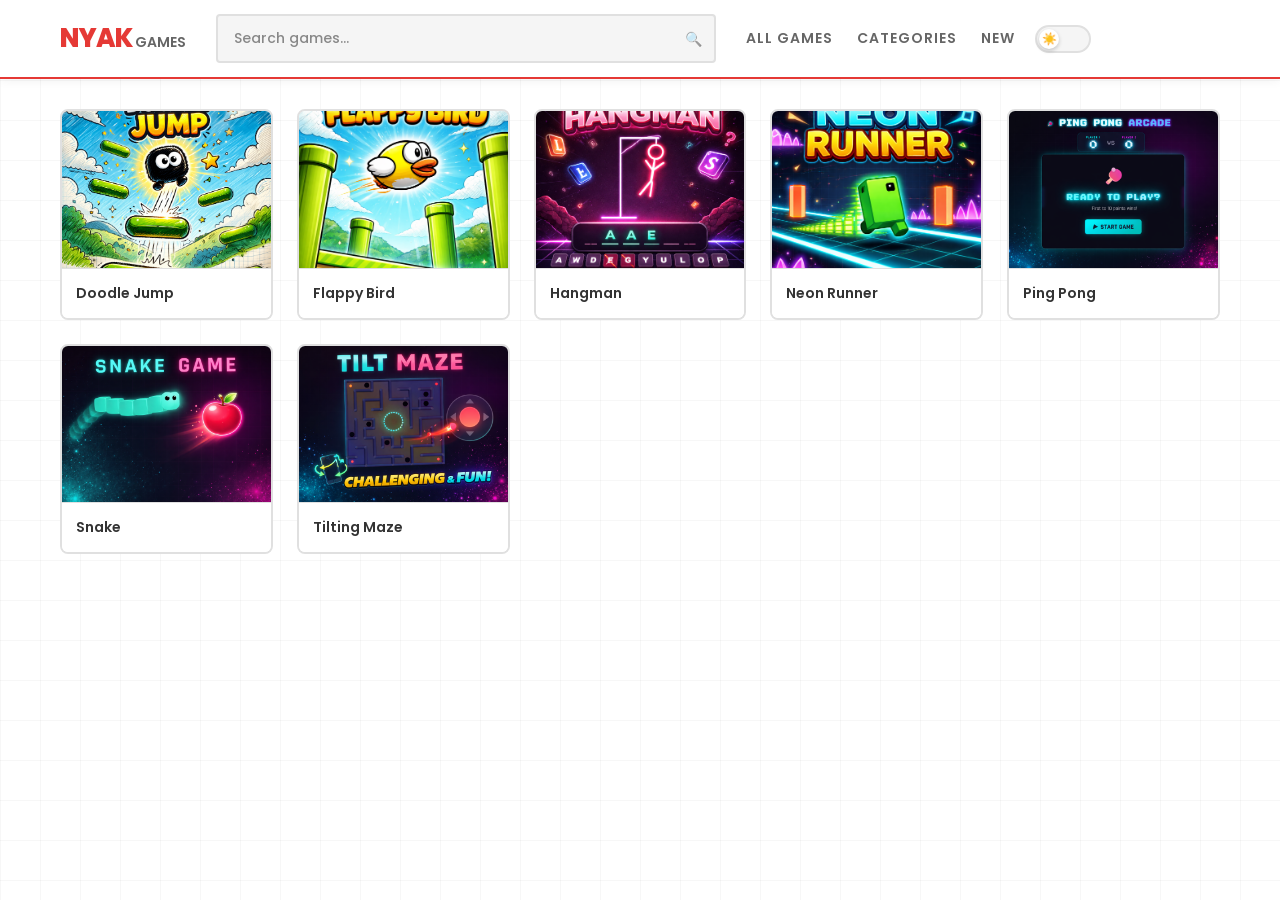
==== index.html @ 088827f9 "Initial Commit" ====
<!DOCTYPE html>
<html lang="en">
<head>
    <meta charset="UTF-8">
    <meta name="viewport" content="width=device-width, initial-scale=1.0">
    <title>NYAK GAMES - Play Free Online Games</title>
    <link rel="icon" type="image/png" href="images/NYAK GAMES.png">
    <link rel="stylesheet" href="NYAK_GAMES/style.css">
    <link href="https://fonts.googleapis.com/css2?family=Poppins:wght@400;500;600;700&display=swap" rel="stylesheet">
</head>
<body>
    <!-- Header with Logo, Search, and Navigation -->
    <header class="header">
        <div class="header-container">
            <!-- Logo -->
            <a href="" class="logo">
                <span class="logo-text">NYAK</span>
                <span class="logo-games">GAMES</span>
            </a>
            
            <!-- Search Bar -->
            <div class="search-container">
                <input type="text" id="searchInput" class="search-input" placeholder="Search games...">
                <span class="search-icon">🔍</span>
            </div>
            
            <!-- Right Side: Nav + Theme Toggle -->
            <div class="header-right">
                <nav class="nav-links">
                    <a href="#">All Games</a>
                    <a href="#">Categories</a>
                    <a href="#">New</a>
                </nav>
                
                <!-- Theme Toggle -->
                <button class="theme-toggle" id="themeToggle" aria-label="Toggle theme">
                    <span class="toggle-track">
                        <span class="toggle-thumb">
                            <span class="toggle-icon sun">☀️</span>
                            <span class="toggle-icon moon">🌙</span>
                        </span>
                    </span>
                </button>
            </div>
        </div>
    </header>

    <!-- Main Content - Games Grid -->
    <main class="main-content">
        <div class="games-grid" id="gamesGrid">
            <!-- Game Card 1: Doodle Jump -->
            <a href="DOODLE_JUMP/index.html" class="game-card" data-game="doodle jump">
                <div class="card-image">
                    <img src="NYAK_GAMES/images/DOODLE_JUMP.png" alt="Doodle Jump">
                </div>
                <div class="card-title">Doodle Jump</div>
            </a>

            <!-- Game Card 2: Flappy Bird -->
            <a href="FLAPPY_BIRD/index.html" class="game-card" data-game="flappy bird">
                <div class="card-image">
                    <img src="NYAK_GAMES/images/FLAPPY_BIRD.png" alt="Flappy Bird">
                </div>
                <div class="card-title">Flappy Bird</div>
            </a>

            <!-- Game Card 3: Hangman -->
            <a href="HANGMAN/index.html" class="game-card" data-game="hangman">
                <div class="card-image">
                    <img src="NYAK_GAMES/images/HANGMAN.png" alt="Hangman">
                </div>
                <div class="card-title">Hangman</div>
            </a>

            <!-- Game Card 4: Neon Runner -->
            <a href="ENDLESS_RUNNER/index.html" class="game-card" data-game="neon runner endless runner">
                <div class="card-image">
                    <img src="NYAK_GAMES/images/NEON_RUNNER.png" alt="Neon Runner">
                </div>
                <div class="card-title">Neon Runner</div>
            </a>

            <!-- Game Card 5: Ping Pong -->
            <a href="PING_PONG_GAME/index.html" class="game-card" data-game="ping pong">
                <div class="card-image">
                    <img src="NYAK_GAMES/images/PINGPONG.png" alt="Ping Pong">
                </div>
                <div class="card-title">Ping Pong</div>
            </a>

            <!-- Game Card 6: Snake -->
            <a href="SNAKE_GAME/index.html" class="game-card" data-game="snake">
                <div class="card-image">
                    <img src="NYAK_GAMES/images/SNAKE.png" alt="Snake">
                </div>
                <div class="card-title">Snake</div>
            </a>

            <!-- Game Card 7: Tilting Maze -->
            <a href="TILTING_MAZE_GAME/index.html" class="game-card" data-game="tilting maze">
                <div class="card-image">
                    <img src="NYAK_GAMES/images/TILTING_MAZE.png" alt="Tilting Maze">
                </div>
                <div class="card-title">Tilting Maze</div>
            </a>
        </div>
        
        <div class="no-results" id="noResults">
            <div class="no-results-icon">🎮</div>
            <p>No games found</p>
        </div>
    </main>

    <script src="NYAK_GAMES/script.js"></script>
</body>
</html>
---- NYAK_GAMES/style.css ----
/* NYAK GAMES - Light/Dark Theme Support */

/* ============================================
   CSS VARIABLES - THEMING SYSTEM
   ============================================ */

/* Light Theme (Default) */
:root,
[data-theme="light"] {
    /* Backgrounds */
    --bg-primary: #ffffff;
    --bg-secondary: #f5f5f5;
    --bg-card: #ffffff;
    --bg-card-hover: #f8f8f8;
    --bg-input: #f5f5f5;
    --bg-header: #ffffff;
    
    /* Text */
    --text-primary: #333333;
    --text-secondary: #666666;
    --text-muted: #888888;
    
    /* Borders & Shadows */
    --border-color: #e0e0e0;
    --border-hover: #cccccc;
    --shadow-card: 0 2px 8px rgba(0, 0, 0, 0.08);
    --shadow-card-hover: 0 4px 20px rgba(0, 0, 0, 0.12);
    --shadow-header: 0 2px 10px rgba(0, 0, 0, 0.05);
    
    /* Accent Colors (Logo Colors) */
    --color-red: #e53935;
    --color-yellow: #f9a825;
    --color-green: #43a047;
    --color-blue: #1e88e5;
    
    /* Glow Effects (subtle for light) */
    --glow-red: rgba(229, 57, 53, 0.15);
    --glow-yellow: rgba(249, 168, 37, 0.15);
    --glow-green: rgba(67, 160, 71, 0.15);
    --glow-blue: rgba(30, 136, 229, 0.15);
    
    /* Grid Background */
    --grid-color: rgba(0, 0, 0, 0.03);
}

/* Dark Theme */
[data-theme="dark"] {
    /* Backgrounds */
    --bg-primary: #0b0b0b;
    --bg-secondary: #141414;
    --bg-card: #1a1a1a;
    --bg-card-hover: #242424;
    --bg-input: #1a1a1a;
    --bg-header: #0f0f0f;
    
    /* Text */
    --text-primary: #ffffff;
    --text-secondary: #bbbbbb;
    --text-muted: #888888;
    
    /* Borders & Shadows */
    --border-color: #333333;
    --border-hover: #444444;
    --shadow-card: 0 4px 20px rgba(0, 0, 0, 0.4);
    --shadow-card-hover: 0 8px 40px rgba(0, 0, 0, 0.5);
    --shadow-header: 0 4px 20px rgba(0, 0, 0, 0.3);
    
    /* Accent Colors (Logo Colors - brighter) */
    --color-red: #e53935;
    --color-yellow: #fbc02d;
    --color-green: #43a047;
    --color-blue: #1e88e5;
    
    /* Glow Effects (stronger for dark) */
    --glow-red: rgba(229, 57, 53, 0.5);
    --glow-yellow: rgba(251, 192, 45, 0.5);
    --glow-green: rgba(67, 160, 71, 0.5);
    --glow-blue: rgba(30, 136, 229, 0.5);
    
    /* Grid Background */
    --grid-color: rgba(255, 255, 255, 0.02);
}

/* ============================================
   BASE STYLES
   ============================================ */

* {
    margin: 0;
    padding: 0;
    box-sizing: border-box;
}

body {
    font-family: 'Poppins', -apple-system, BlinkMacSystemFont, 'Segoe UI', sans-serif;
    background-color: var(--bg-primary);
    color: var(--text-primary);
    min-height: 100vh;
    display: flex;
    flex-direction: column;
    transition: background-color 0.3s ease, color 0.3s ease;
}

/* Grid Background Pattern */
body::before {
    content: '';
    position: fixed;
    top: 0;
    left: 0;
    width: 100%;
    height: 100%;
    background: 
        linear-gradient(90deg, var(--grid-color) 1px, transparent 1px),
        linear-gradient(var(--grid-color) 1px, transparent 1px);
    background-size: 40px 40px;
    pointer-events: none;
    z-index: -1;
    transition: background 0.3s ease;
}

/* ============================================
   HEADER STYLES
   ============================================ */

.header {
    background: var(--bg-header);
    border-bottom: 2px solid var(--color-red);
    padding: 0;
    position: sticky;
    top: 0;
    z-index: 100;
    box-shadow: var(--shadow-header);
    transition: background 0.3s ease, box-shadow 0.3s ease;
}

[data-theme="dark"] .header {
    box-shadow: 0 4px 20px rgba(229, 57, 53, 0.2);
}

.header-container {
    max-width: 1200px;
    margin: 0 auto;
    padding: 14px 20px;
    display: flex;
    align-items: center;
    gap: 30px;
}

/* Logo */
.logo {
    display: flex;
    align-items: baseline;
    text-decoration: none;
    flex-shrink: 0;
}

.logo-text {
    font-size: 26px;
    font-weight: 800;
    color: var(--color-red);
    letter-spacing: -1px;
    transition: text-shadow 0.3s ease;
}

[data-theme="dark"] .logo-text {
    text-shadow: 0 0 10px var(--glow-red), 0 0 20px var(--glow-red);
}

.logo-games {
    font-size: 14px;
    font-weight: 600;
    color: var(--text-secondary);
    margin-left: 2px;
    transition: color 0.3s ease, text-shadow 0.3s ease;
}

[data-theme="dark"] .logo-games {
    color: var(--color-yellow);
    text-shadow: 0 0 8px var(--glow-yellow);
}

/* Search Bar */
.search-container {
    flex: 1;
    max-width: 500px;
    position: relative;
}

.search-input {
    width: 100%;
    padding: 12px 44px 12px 16px;
    font-family: inherit;
    font-size: 14px;
    font-weight: 500;
    color: var(--text-primary);
    background: var(--bg-input);
    border: 2px solid var(--border-color);
    border-radius: 4px;
    outline: none;
    transition: all 0.3s ease;
}

.search-input:focus {
    border-color: var(--color-blue);
    box-shadow: 0 0 15px var(--glow-blue);
}

.search-input::placeholder {
    color: var(--text-muted);
}

.search-icon {
    position: absolute;
    right: 14px;
    top: 50%;
    transform: translateY(-50%);
    font-size: 14px;
    opacity: 0.6;
    pointer-events: none;
}

/* Header Right Side */
.header-right {
    display: flex;
    align-items: center;
    gap: 20px;
}

/* Navigation */
.nav-links {
    display: flex;
    gap: 24px;
}

.nav-links a {
    font-size: 14px;
    font-weight: 600;
    color: var(--text-secondary);
    text-decoration: none;
    padding: 8px 0;
    text-transform: uppercase;
    letter-spacing: 1px;
    transition: color 0.2s ease;
    position: relative;
}

.nav-links a::after {
    content: '';
    position: absolute;
    bottom: 0;
    left: 0;
    width: 0;
    height: 2px;
    background: var(--color-red);
    transition: width 0.3s ease;
}

.nav-links a:hover {
    color: var(--text-primary);
}

.nav-links a:hover::after {
    width: 100%;
}

/* ============================================
   THEME TOGGLE STYLES
   ============================================ */

.theme-toggle {
    background: none;
    border: none;
    cursor: pointer;
    padding: 0;
    outline: none;
    display: flex;
    align-items: center;
}

.theme-toggle:focus-visible {
    outline: 2px solid var(--color-blue);
    outline-offset: 2px;
    border-radius: 20px;
}

.toggle-track {
    width: 56px;
    height: 28px;
    background: var(--bg-input);
    border: 2px solid var(--border-color);
    border-radius: 14px;
    position: relative;
    transition: all 0.3s ease;
}

.theme-toggle:hover .toggle-track {
    border-color: var(--border-hover);
}

.toggle-thumb {
    position: absolute;
    top: 2px;
    left: 2px;
    width: 20px;
    height: 20px;
    background: var(--bg-card);
    border-radius: 50%;
    display: flex;
    align-items: center;
    justify-content: center;
    transition: all 0.3s cubic-bezier(0.68, -0.55, 0.265, 1.55);
    box-shadow: 0 2px 4px rgba(0, 0, 0, 0.2);
}

/* Dark theme - slide to right */
[data-theme="dark"] .toggle-thumb {
    left: calc(100% - 22px);
}

.toggle-icon {
    position: absolute;
    font-size: 12px;
    transition: opacity 0.3s ease, transform 0.3s ease;
}

.toggle-icon.sun {
    opacity: 1;
    transform: scale(1);
}

.toggle-icon.moon {
    opacity: 0;
    transform: scale(0);
}

/* Dark theme - swap icons */
[data-theme="dark"] .toggle-icon.sun {
    opacity: 0;
    transform: scale(0);
}

[data-theme="dark"] .toggle-icon.moon {
    opacity: 1;
    transform: scale(1);
}

/* ============================================
   MAIN CONTENT
   ============================================ */

.main-content {
    flex: 1;
    max-width: 1200px;
    margin: 0 auto;
    padding: 30px 20px;
    width: 100%;
}

/* Games Grid */
.games-grid {
    display: grid;
    grid-template-columns: repeat(auto-fill, minmax(200px, 1fr));
    gap: 24px;
}

/* Game Card */
.game-card {
    display: block;
    background: var(--bg-card);
    border: 2px solid var(--border-color);
    border-radius: 8px;
    overflow: hidden;
    text-decoration: none;
    transition: all 0.3s cubic-bezier(0.175, 0.885, 0.32, 1.275);
}

/* Color-coded hover borders */
.game-card:nth-child(1):hover { border-color: var(--color-red); }
.game-card:nth-child(2):hover { border-color: var(--color-blue); }
.game-card:nth-child(3):hover { border-color: var(--color-green); }
.game-card:nth-child(4):hover { border-color: var(--color-yellow); }
.game-card:nth-child(5):hover { border-color: var(--color-blue); }
.game-card:nth-child(6):hover { border-color: var(--color-green); }
.game-card:nth-child(7):hover { border-color: var(--color-red); }

.game-card:hover {
    transform: translateY(-8px) scale(1.02);
    box-shadow: var(--shadow-card-hover);
}

/* Glow effects in dark mode */
[data-theme="dark"] .game-card:nth-child(1):hover { box-shadow: 0 8px 30px var(--glow-red); }
[data-theme="dark"] .game-card:nth-child(2):hover { box-shadow: 0 8px 30px var(--glow-blue); }
[data-theme="dark"] .game-card:nth-child(3):hover { box-shadow: 0 8px 30px var(--glow-green); }
[data-theme="dark"] .game-card:nth-child(4):hover { box-shadow: 0 8px 30px var(--glow-yellow); }
[data-theme="dark"] .game-card:nth-child(5):hover { box-shadow: 0 8px 30px var(--glow-blue); }
[data-theme="dark"] .game-card:nth-child(6):hover { box-shadow: 0 8px 30px var(--glow-green); }
[data-theme="dark"] .game-card:nth-child(7):hover { box-shadow: 0 8px 30px var(--glow-red); }

/* Card Image */
.card-image {
    width: 100%;
    aspect-ratio: 4/3;
    overflow: hidden;
    background: var(--bg-secondary);
    display: flex;
    align-items: center;
    justify-content: center;
    position: relative;
    transition: background 0.3s ease;
}

/* Play button overlay */
.card-image::after {
    content: '▶';
    position: absolute;
    width: 40px;
    height: 40px;
    background: var(--color-red);
    border-radius: 50%;
    display: flex;
    align-items: center;
    justify-content: center;
    font-size: 16px;
    color: white;
    opacity: 0;
    transform: scale(0.5);
    transition: all 0.3s ease;
}

.game-card:hover .card-image::after {
    opacity: 1;
    transform: scale(1);
}

.card-image img {
    width: 100%;
    height: 100%;
    object-fit: cover;
    transition: transform 0.4s ease;
}

.game-card:hover .card-image img {
    transform: scale(1.1);
}

/* Card Title */
.card-title {
    padding: 14px;
    font-size: 14px;
    font-weight: 600;
    color: var(--text-primary);
    text-align: left;
    background: var(--bg-card);
    border-top: 1px solid var(--border-color);
    white-space: nowrap;
    overflow: hidden;
    text-overflow: ellipsis;
    transition: background 0.3s ease, color 0.3s ease, border-color 0.3s ease;
}

/* Hidden state */
.game-card.hidden {
    display: none;
}

/* ============================================
   NO RESULTS
   ============================================ */

.no-results {
    display: none;
    text-align: center;
    padding: 60px 20px;
    color: var(--text-muted);
}

.no-results.visible {
    display: block;
}

.no-results-icon {
    font-size: 48px;
    margin-bottom: 16px;
}

.no-results p {
    font-size: 18px;
    font-weight: 500;
}

/* ============================================
   RESPONSIVE DESIGN
   ============================================ */

@media (max-width: 900px) {
    .header-container {
        gap: 20px;
        padding: 12px 15px;
    }
    
    .nav-links {
        display: none;
    }
    
    .search-container {
        max-width: none;
    }
    
    .games-grid {
        grid-template-columns: repeat(auto-fill, minmax(160px, 1fr));
        gap: 18px;
    }
}

@media (max-width: 600px) {
    .header-container {
        flex-wrap: wrap;
        gap: 12px;
    }
    
    .logo {
        order: 1;
    }
    
    .header-right {
        order: 2;
    }
    
    .search-container {
        order: 3;
        flex-basis: 100%;
        max-width: none;
    }
    
    .main-content {
        padding: 20px 15px;
    }
    
    .games-grid {
        grid-template-columns: repeat(2, 1fr);
        gap: 14px;
    }
    
    .card-title {
        font-size: 12px;
        padding: 12px;
    }
    
    .card-image {
        aspect-ratio: 1;
    }
    
    .logo-text {
        font-size: 22px;
    }
    
    /* Smaller toggle on mobile */
    .toggle-track {
        width: 48px;
        height: 24px;
    }
    
    .toggle-thumb {
        width: 18px;
        height: 18px;
    }
    
    [data-theme="dark"] .toggle-thumb {
        left: calc(100% - 20px);
    }
}

@media (max-width: 400px) {
    .games-grid {
        gap: 10px;
    }
    
    .card-title {
        font-size: 11px;
    }
}
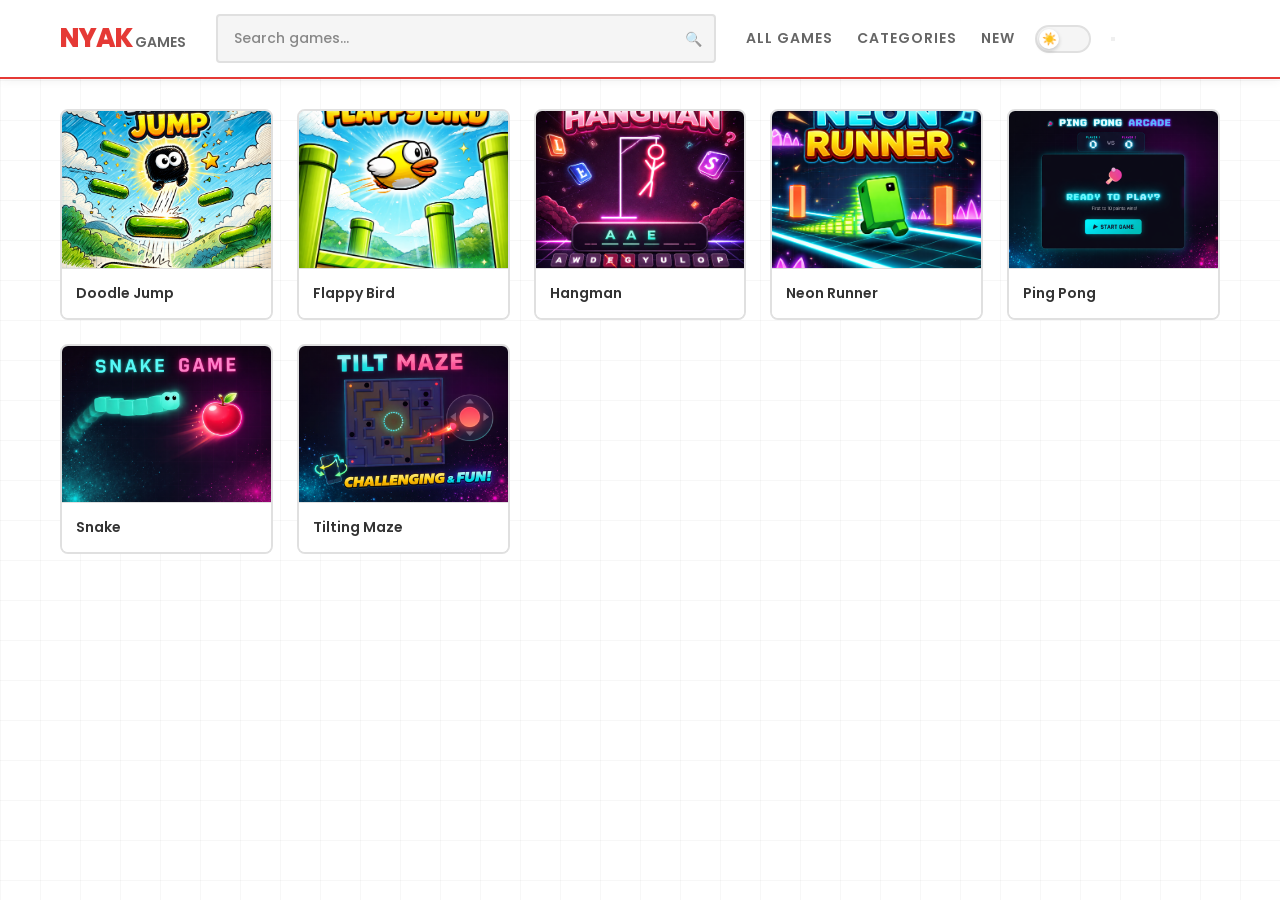
==== commit 0f559450: "Update index.html" ====
--- a/index.html
+++ b/index.html
@@ -24,9 +24,10 @@
                 <span class="search-icon">🔍</span>
             </div>
             
-            <!-- Right Side: Nav + Theme Toggle -->
+            <!-- Right Side: Nav + Theme Toggle + Mobile Menu -->
             <div class="header-right">
-                <nav class="nav-links">
+                <!-- Desktop Navigation -->
+                <nav class="nav-links" id="navLinks">
                     <a href="#">All Games</a>
                     <a href="#">Categories</a>
                     <a href="#">New</a>
@@ -40,6 +41,13 @@
                             <span class="toggle-icon moon">🌙</span>
                         </span>
                     </span>
+                </button>
+
+                <!-- Mobile Menu Button -->
+                <button class="mobile-menu-btn" id="mobileMenuBtn" aria-label="Toggle menu">
+                    <span class="hamburger-line"></span>
+                    <span class="hamburger-line"></span>
+                    <span class="hamburger-line"></span>
                 </button>
             </div>
         </div>
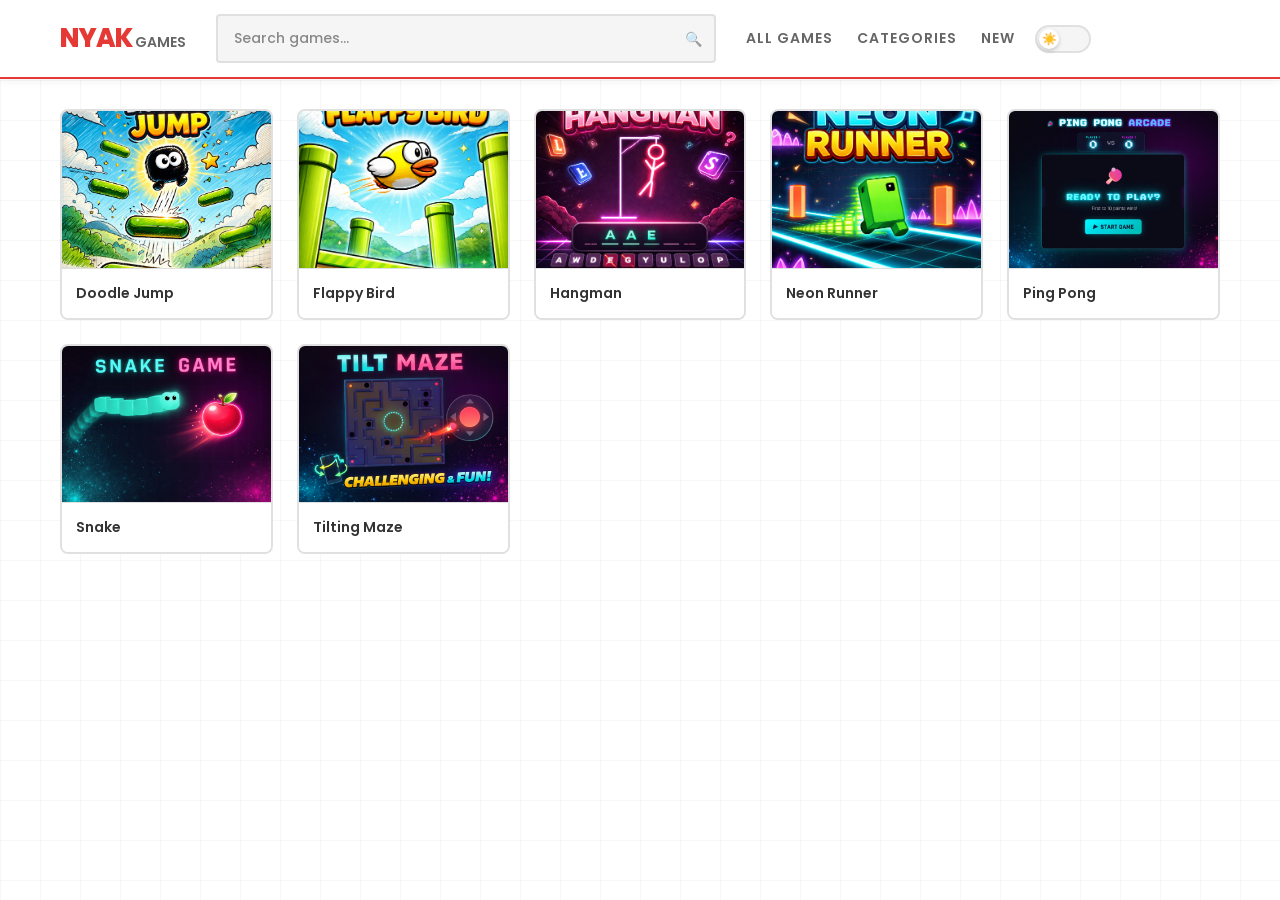
==== commit db1113ae: "Update index.html" ====
--- a/index.html
+++ b/index.html
@@ -4,7 +4,7 @@
     <meta charset="UTF-8">
     <meta name="viewport" content="width=device-width, initial-scale=1.0">
     <title>NYAK GAMES - Play Free Online Games</title>
-    <link rel="icon" type="image/png" href="images/NYAK GAMES.png">
+    <link rel="icon" type="image/png" href="NYAK_GAMES/images/NYAK GAMES.png">
     <link rel="stylesheet" href="NYAK_GAMES/style.css">
     <link href="https://fonts.googleapis.com/css2?family=Poppins:wght@400;500;600;700&display=swap" rel="stylesheet">
 </head>
--- a/NYAK_GAMES/style.css
+++ b/NYAK_GAMES/style.css
@@ -490,17 +490,65 @@
 }
 
 /* ============================================
+   MOBILE MENU BUTTON
+   ============================================ */
+
+.mobile-menu-btn {
+    display: none;
+    flex-direction: column;
+    justify-content: center;
+    align-items: center;
+    gap: 5px;
+    width: 40px;
+    height: 40px;
+    background: var(--bg-input);
+    border: 2px solid var(--border-color);
+    border-radius: 8px;
+    cursor: pointer;
+    padding: 8px;
+    transition: all 0.3s ease;
+}
+
+.mobile-menu-btn:hover {
+    border-color: var(--border-hover);
+    background: var(--bg-card-hover);
+}
+
+.mobile-menu-btn:focus-visible {
+    outline: 2px solid var(--color-blue);
+    outline-offset: 2px;
+}
+
+.hamburger-line {
+    width: 20px;
+    height: 2px;
+    background: var(--text-secondary);
+    border-radius: 2px;
+    transition: all 0.3s ease;
+}
+
+/* Mobile menu open state */
+.mobile-menu-btn.active .hamburger-line:nth-child(1) {
+    transform: rotate(45deg) translate(5px, 5px);
+}
+
+.mobile-menu-btn.active .hamburger-line:nth-child(2) {
+    opacity: 0;
+}
+
+.mobile-menu-btn.active .hamburger-line:nth-child(3) {
+    transform: rotate(-45deg) translate(5px, -5px);
+}
+
+/* ============================================
    RESPONSIVE DESIGN
    ============================================ */
 
+/* Tablet (landscape tablets, 901px and below) */
 @media (max-width: 900px) {
     .header-container {
-        gap: 20px;
-        padding: 12px 15px;
-    }
-    
-    .nav-links {
-        display: none;
+        gap: 16px;
+        padding: 12px 16px;
     }
     
     .search-container {
@@ -513,7 +561,8 @@
     }
 }
 
-@media (max-width: 600px) {
+/* Large Mobile / Small Tablet (601px - 900px) */
+@media (max-width: 768px) {
     .header-container {
         flex-wrap: wrap;
         gap: 12px;
@@ -525,6 +574,7 @@
     
     .header-right {
         order: 2;
+        gap: 12px;
     }
     
     .search-container {
@@ -534,7 +584,7 @@
     }
     
     .main-content {
-        padding: 20px 15px;
+        padding: 20px 16px;
     }
     
     .games-grid {
@@ -543,7 +593,7 @@
     }
     
     .card-title {
-        font-size: 12px;
+        font-size: 13px;
         padding: 12px;
     }
     
@@ -553,6 +603,10 @@
     
     .logo-text {
         font-size: 22px;
+    }
+    
+    .logo-games {
+        font-size: 12px;
     }
     
     /* Smaller toggle on mobile */
@@ -569,14 +623,223 @@
     [data-theme="dark"] .toggle-thumb {
         left: calc(100% - 20px);
     }
-}
-
-@media (max-width: 400px) {
+    
+    /* Show mobile menu button */
+    .mobile-menu-btn {
+        display: flex;
+    }
+    
+    /* Mobile Navigation - Dropdown style */
+    .nav-links {
+        position: absolute;
+        top: 100%;
+        left: 0;
+        right: 0;
+        background: var(--bg-header);
+        flex-direction: column;
+        gap: 0;
+        padding: 0;
+        max-height: 0;
+        overflow: hidden;
+        border-bottom: 2px solid var(--color-red);
+        box-shadow: var(--shadow-header);
+        transition: max-height 0.3s ease, padding 0.3s ease;
+        z-index: 99;
+    }
+    
+    .nav-links.active {
+        max-height: 200px;
+        padding: 10px 0;
+    }
+    
+    .nav-links a {
+        padding: 12px 20px;
+        font-size: 15px;
+    }
+    
+    .nav-links a::after {
+        display: none;
+    }
+}
+
+/* Mobile (600px and below) */
+@media (max-width: 600px) {
+    .header-container {
+        padding: 10px 12px;
+    }
+    
+    .logo-text {
+        font-size: 20px;
+    }
+    
+    .logo-games {
+        font-size: 11px;
+    }
+    
+    .search-input {
+        padding: 10px 40px 10px 14px;
+        font-size: 13px;
+    }
+    
+    .main-content {
+        padding: 16px 12px;
+    }
+    
+    .games-grid {
+        grid-template-columns: repeat(2, 1fr);
+        gap: 12px;
+    }
+    
+    .card-title {
+        font-size: 12px;
+        padding: 10px;
+    }
+    
+    .card-image::after {
+        width: 36px;
+        height: 36px;
+        font-size: 14px;
+    }
+    
+    /* Theme toggle smaller */
+    .toggle-track {
+        width: 44px;
+        height: 22px;
+    }
+    
+    .toggle-thumb {
+        width: 16px;
+        height: 16px;
+    }
+    
+    [data-theme="dark"] .toggle-thumb {
+        left: calc(100% - 18px);
+    }
+    
+    .toggle-icon {
+        font-size: 10px;
+    }
+    
+    /* Mobile menu button */
+    .mobile-menu-btn {
+        width: 36px;
+        height: 36px;
+        padding: 6px;
+    }
+    
+    .hamburger-line {
+        width: 18px;
+    }
+}
+
+/* Small Mobile (480px and below) */
+@media (max-width: 480px) {
+    .header-container {
+        gap: 10px;
+        padding: 8px 10px;
+    }
+    
+    .logo-text {
+        font-size: 18px;
+    }
+    
+    .logo-games {
+        font-size: 10px;
+    }
+    
+    .main-content {
+        padding: 12px 10px;
+    }
+    
     .games-grid {
         gap: 10px;
     }
     
     .card-title {
         font-size: 11px;
-    }
-}
+        padding: 8px;
+    }
+    
+    .card-image {
+        aspect-ratio: 1;
+    }
+}
+
+/* Very Small Mobile (360px and below) */
+@media (max-width: 360px) {
+    .header-container {
+        padding: 8px;
+    }
+    
+    .logo-text {
+        font-size: 16px;
+    }
+    
+    .logo-games {
+        font-size: 9px;
+    }
+    
+    .search-input {
+        font-size: 12px;
+        padding: 8px 36px 8px 12px;
+    }
+    
+    .search-icon {
+        right: 10px;
+        font-size: 12px;
+    }
+    
+    .main-content {
+        padding: 10px 8px;
+    }
+    
+    .games-grid {
+        grid-template-columns: repeat(2, 1fr);
+        gap: 8px;
+    }
+    
+    .card-title {
+        font-size: 10px;
+        padding: 6px;
+    }
+    
+    .card-image::after {
+        width: 32px;
+        height: 32px;
+        font-size: 12px;
+    }
+}
+
+/* Landscape orientation adjustments */
+@media (max-height: 500px) and (orientation: landscape) {
+    .header-container {
+        padding: 8px 16px;
+    }
+    
+    .main-content {
+        padding: 12px 16px;
+    }
+    
+    .games-grid {
+        grid-template-columns: repeat(auto-fill, minmax(140px, 1fr));
+    }
+}
+
+/* Touch device improvements */
+@media (hover: none) and (pointer: coarse) {
+    .game-card:active {
+        transform: scale(0.98);
+    }
+    
+    .nav-links a {
+        -webkit-tap-highlight-color: transparent;
+    }
+    
+    .theme-toggle:active .toggle-track {
+        transform: scale(0.95);
+    }
+    
+    .mobile-menu-btn:active {
+        transform: scale(0.95);
+    }
+}
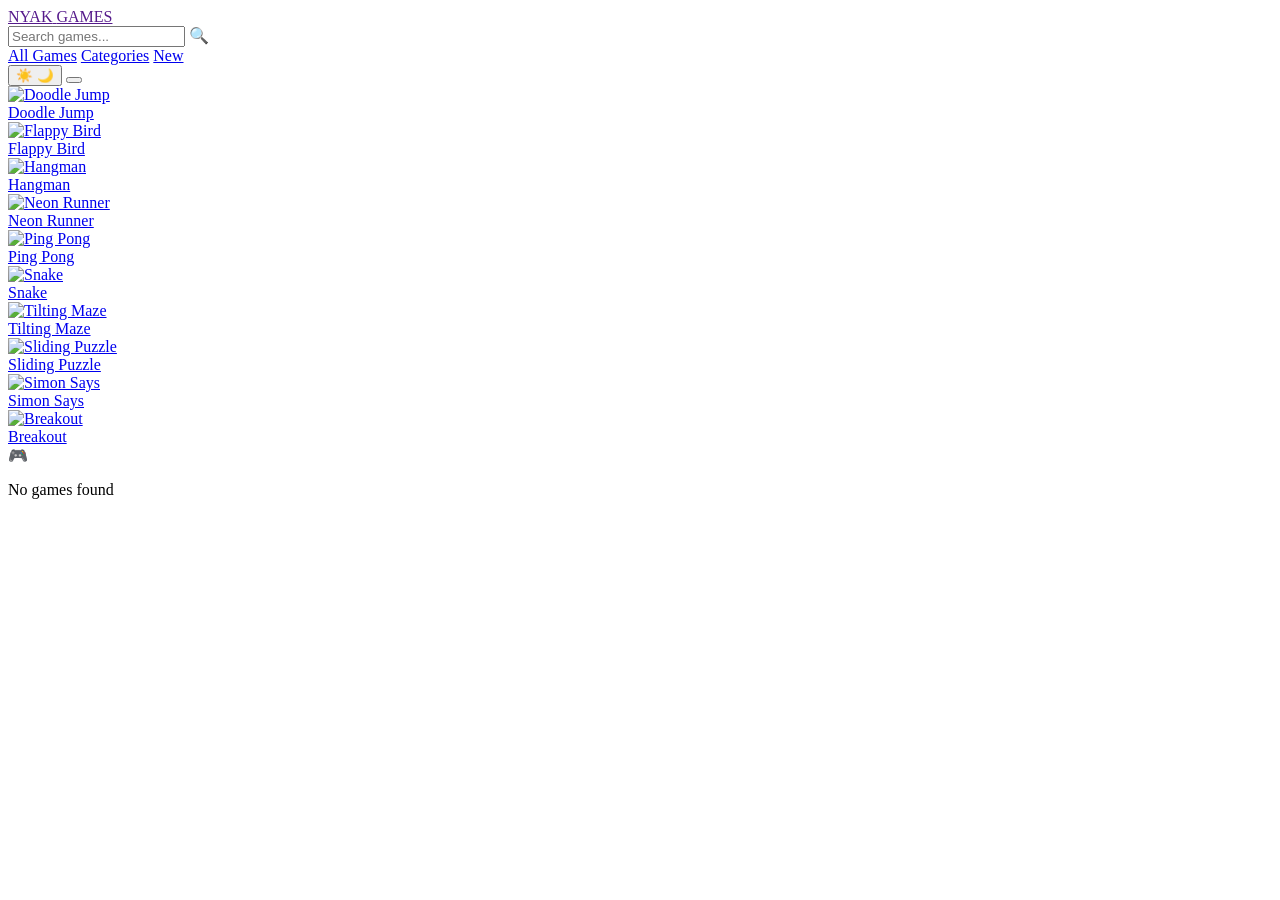
==== commit a83d1015: "Update index.html" ====
--- a/index.html
+++ b/index.html
@@ -111,6 +111,30 @@
                 </div>
                 <div class="card-title">Tilting Maze</div>
             </a>
+
+             <!-- Game Card 8: Sliding Puzzle -->
+            <a href="SLIDING_PUZZLE/index.html" class="game-card" data-game="sliding puzzle">
+                <div class="card-image">
+                    <img src="NYAK_GAMES/images/SLIDING_PUZZLE.png" alt="Sliding Puzzle">
+                </div>
+                <div class="card-title">Sliding Puzzle</div>
+            </a>
+
+            <!-- Game Card 9: Simon Says -->
+            <a href="SIMON_SAYS/index.html" class="game-card" data-game="simon says">
+                <div class="card-image">
+                    <img src="NYAK_GAMES/images/SIMON_SAYS.png" alt="Simon Says">
+                </div>
+                <div class="card-title">Simon Says</div>
+            </a>
+
+            <!-- Game Card 10: Breakout -->
+            <a href="BREAKOUT/index.html" class="game-card" data-game="breakout">
+                <div class="card-image">
+                    <img src="NYAK_GAMES/images/BREAKOUT.png" alt="Breakout">
+                </div>
+                <div class="card-title">Breakout</div>
+            </a>
         </div>
         
         <div class="no-results" id="noResults">
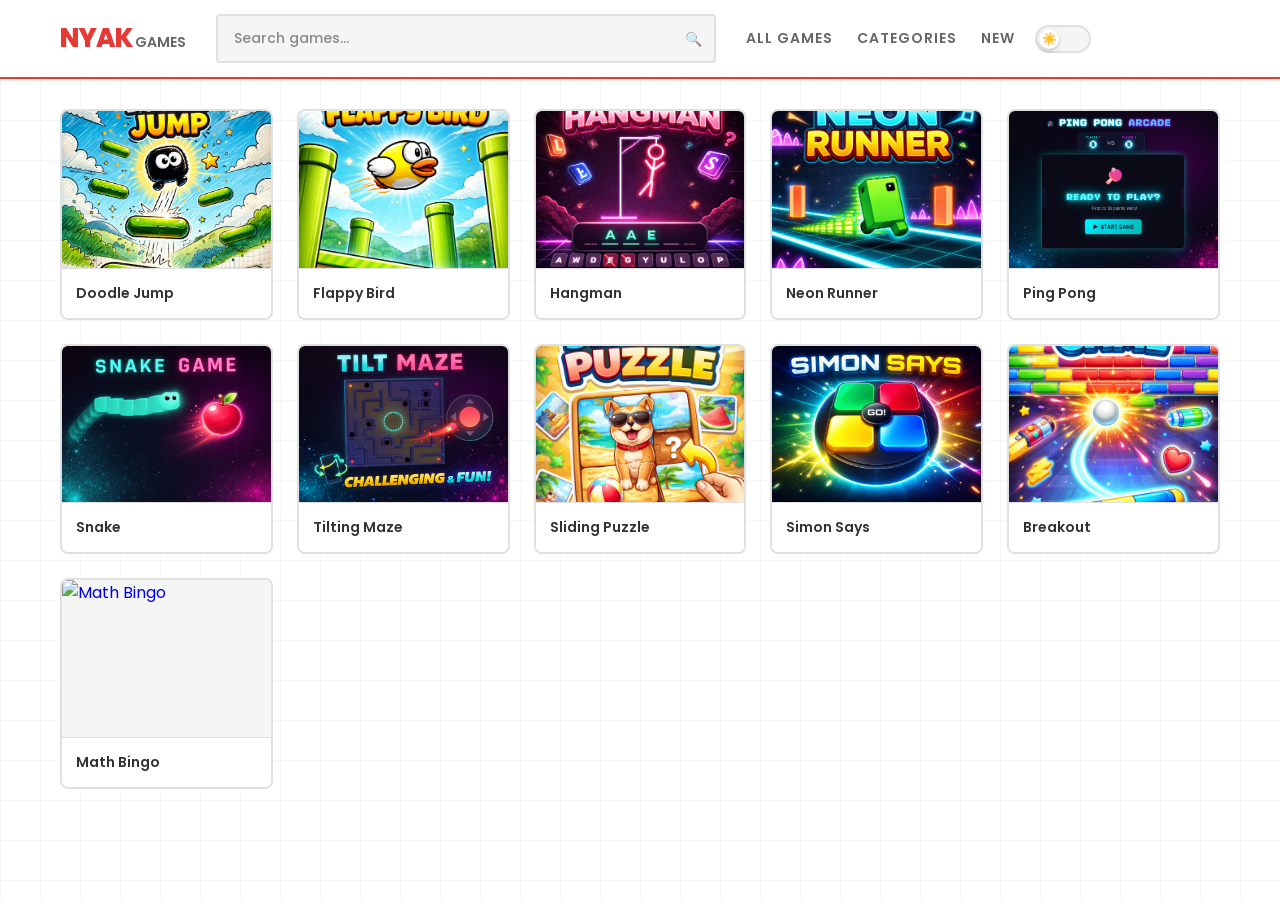
==== commit 405c49f1: "Update index.html" ====
--- a/index.html
+++ b/index.html
@@ -135,6 +135,14 @@
                 </div>
                 <div class="card-title">Breakout</div>
             </a>
+
+            <!-- Game Card 11: Math Bingo -->
+            <a href="MATH_BINGO/index.html" class="game-card" data-game="math bingo">
+                <div class="card-image">
+                    <img src="NYAK_GAMES/images/MATH_BINGO.png" alt="Math Bingo">
+                </div>
+                <div class="card-title">Math Bingo</div>
+            </a>
         </div>
         
         <div class="no-results" id="noResults">
--- a/NYAK_GAMES/style.css
+++ b/NYAK_GAMES/style.css
@@ -0,0 +1,845 @@
+/* NYAK GAMES - Light/Dark Theme Support */
+
+/* ============================================
+   CSS VARIABLES - THEMING SYSTEM
+   ============================================ */
+
+/* Light Theme (Default) */
+:root,
+[data-theme="light"] {
+    /* Backgrounds */
+    --bg-primary: #ffffff;
+    --bg-secondary: #f5f5f5;
+    --bg-card: #ffffff;
+    --bg-card-hover: #f8f8f8;
+    --bg-input: #f5f5f5;
+    --bg-header: #ffffff;
+    
+    /* Text */
+    --text-primary: #333333;
+    --text-secondary: #666666;
+    --text-muted: #888888;
+    
+    /* Borders & Shadows */
+    --border-color: #e0e0e0;
+    --border-hover: #cccccc;
+    --shadow-card: 0 2px 8px rgba(0, 0, 0, 0.08);
+    --shadow-card-hover: 0 4px 20px rgba(0, 0, 0, 0.12);
+    --shadow-header: 0 2px 10px rgba(0, 0, 0, 0.05);
+    
+    /* Accent Colors (Logo Colors) */
+    --color-red: #e53935;
+    --color-yellow: #f9a825;
+    --color-green: #43a047;
+    --color-blue: #1e88e5;
+    
+    /* Glow Effects (subtle for light) */
+    --glow-red: rgba(229, 57, 53, 0.15);
+    --glow-yellow: rgba(249, 168, 37, 0.15);
+    --glow-green: rgba(67, 160, 71, 0.15);
+    --glow-blue: rgba(30, 136, 229, 0.15);
+    
+    /* Grid Background */
+    --grid-color: rgba(0, 0, 0, 0.03);
+}
+
+/* Dark Theme */
+[data-theme="dark"] {
+    /* Backgrounds */
+    --bg-primary: #0b0b0b;
+    --bg-secondary: #141414;
+    --bg-card: #1a1a1a;
+    --bg-card-hover: #242424;
+    --bg-input: #1a1a1a;
+    --bg-header: #0f0f0f;
+    
+    /* Text */
+    --text-primary: #ffffff;
+    --text-secondary: #bbbbbb;
+    --text-muted: #888888;
+    
+    /* Borders & Shadows */
+    --border-color: #333333;
+    --border-hover: #444444;
+    --shadow-card: 0 4px 20px rgba(0, 0, 0, 0.4);
+    --shadow-card-hover: 0 8px 40px rgba(0, 0, 0, 0.5);
+    --shadow-header: 0 4px 20px rgba(0, 0, 0, 0.3);
+    
+    /* Accent Colors (Logo Colors - brighter) */
+    --color-red: #e53935;
+    --color-yellow: #fbc02d;
+    --color-green: #43a047;
+    --color-blue: #1e88e5;
+    
+    /* Glow Effects (stronger for dark) */
+    --glow-red: rgba(229, 57, 53, 0.5);
+    --glow-yellow: rgba(251, 192, 45, 0.5);
+    --glow-green: rgba(67, 160, 71, 0.5);
+    --glow-blue: rgba(30, 136, 229, 0.5);
+    
+    /* Grid Background */
+    --grid-color: rgba(255, 255, 255, 0.02);
+}
+
+/* ============================================
+   BASE STYLES
+   ============================================ */
+
+* {
+    margin: 0;
+    padding: 0;
+    box-sizing: border-box;
+}
+
+body {
+    font-family: 'Poppins', -apple-system, BlinkMacSystemFont, 'Segoe UI', sans-serif;
+    background-color: var(--bg-primary);
+    color: var(--text-primary);
+    min-height: 100vh;
+    display: flex;
+    flex-direction: column;
+    transition: background-color 0.3s ease, color 0.3s ease;
+}
+
+/* Grid Background Pattern */
+body::before {
+    content: '';
+    position: fixed;
+    top: 0;
+    left: 0;
+    width: 100%;
+    height: 100%;
+    background: 
+        linear-gradient(90deg, var(--grid-color) 1px, transparent 1px),
+        linear-gradient(var(--grid-color) 1px, transparent 1px);
+    background-size: 40px 40px;
+    pointer-events: none;
+    z-index: -1;
+    transition: background 0.3s ease;
+}
+
+/* ============================================
+   HEADER STYLES
+   ============================================ */
+
+.header {
+    background: var(--bg-header);
+    border-bottom: 2px solid var(--color-red);
+    padding: 0;
+    position: sticky;
+    top: 0;
+    z-index: 100;
+    box-shadow: var(--shadow-header);
+    transition: background 0.3s ease, box-shadow 0.3s ease;
+}
+
+[data-theme="dark"] .header {
+    box-shadow: 0 4px 20px rgba(229, 57, 53, 0.2);
+}
+
+.header-container {
+    max-width: 1200px;
+    margin: 0 auto;
+    padding: 14px 20px;
+    display: flex;
+    align-items: center;
+    gap: 30px;
+}
+
+/* Logo */
+.logo {
+    display: flex;
+    align-items: baseline;
+    text-decoration: none;
+    flex-shrink: 0;
+}
+
+.logo-text {
+    font-size: 26px;
+    font-weight: 800;
+    color: var(--color-red);
+    letter-spacing: -1px;
+    transition: text-shadow 0.3s ease;
+}
+
+[data-theme="dark"] .logo-text {
+    text-shadow: 0 0 10px var(--glow-red), 0 0 20px var(--glow-red);
+}
+
+.logo-games {
+    font-size: 14px;
+    font-weight: 600;
+    color: var(--text-secondary);
+    margin-left: 2px;
+    transition: color 0.3s ease, text-shadow 0.3s ease;
+}
+
+[data-theme="dark"] .logo-games {
+    color: var(--color-yellow);
+    text-shadow: 0 0 8px var(--glow-yellow);
+}
+
+/* Search Bar */
+.search-container {
+    flex: 1;
+    max-width: 500px;
+    position: relative;
+}
+
+.search-input {
+    width: 100%;
+    padding: 12px 44px 12px 16px;
+    font-family: inherit;
+    font-size: 14px;
+    font-weight: 500;
+    color: var(--text-primary);
+    background: var(--bg-input);
+    border: 2px solid var(--border-color);
+    border-radius: 4px;
+    outline: none;
+    transition: all 0.3s ease;
+}
+
+.search-input:focus {
+    border-color: var(--color-blue);
+    box-shadow: 0 0 15px var(--glow-blue);
+}
+
+.search-input::placeholder {
+    color: var(--text-muted);
+}
+
+.search-icon {
+    position: absolute;
+    right: 14px;
+    top: 50%;
+    transform: translateY(-50%);
+    font-size: 14px;
+    opacity: 0.6;
+    pointer-events: none;
+}
+
+/* Header Right Side */
+.header-right {
+    display: flex;
+    align-items: center;
+    gap: 20px;
+}
+
+/* Navigation */
+.nav-links {
+    display: flex;
+    gap: 24px;
+}
+
+.nav-links a {
+    font-size: 14px;
+    font-weight: 600;
+    color: var(--text-secondary);
+    text-decoration: none;
+    padding: 8px 0;
+    text-transform: uppercase;
+    letter-spacing: 1px;
+    transition: color 0.2s ease;
+    position: relative;
+}
+
+.nav-links a::after {
+    content: '';
+    position: absolute;
+    bottom: 0;
+    left: 0;
+    width: 0;
+    height: 2px;
+    background: var(--color-red);
+    transition: width 0.3s ease;
+}
+
+.nav-links a:hover {
+    color: var(--text-primary);
+}
+
+.nav-links a:hover::after {
+    width: 100%;
+}
+
+/* ============================================
+   THEME TOGGLE STYLES
+   ============================================ */
+
+.theme-toggle {
+    background: none;
+    border: none;
+    cursor: pointer;
+    padding: 0;
+    outline: none;
+    display: flex;
+    align-items: center;
+}
+
+.theme-toggle:focus-visible {
+    outline: 2px solid var(--color-blue);
+    outline-offset: 2px;
+    border-radius: 20px;
+}
+
+.toggle-track {
+    width: 56px;
+    height: 28px;
+    background: var(--bg-input);
+    border: 2px solid var(--border-color);
+    border-radius: 14px;
+    position: relative;
+    transition: all 0.3s ease;
+}
+
+.theme-toggle:hover .toggle-track {
+    border-color: var(--border-hover);
+}
+
+.toggle-thumb {
+    position: absolute;
+    top: 2px;
+    left: 2px;
+    width: 20px;
+    height: 20px;
+    background: var(--bg-card);
+    border-radius: 50%;
+    display: flex;
+    align-items: center;
+    justify-content: center;
+    transition: all 0.3s cubic-bezier(0.68, -0.55, 0.265, 1.55);
+    box-shadow: 0 2px 4px rgba(0, 0, 0, 0.2);
+}
+
+/* Dark theme - slide to right */
+[data-theme="dark"] .toggle-thumb {
+    left: calc(100% - 22px);
+}
+
+.toggle-icon {
+    position: absolute;
+    font-size: 12px;
+    transition: opacity 0.3s ease, transform 0.3s ease;
+}
+
+.toggle-icon.sun {
+    opacity: 1;
+    transform: scale(1);
+}
+
+.toggle-icon.moon {
+    opacity: 0;
+    transform: scale(0);
+}
+
+/* Dark theme - swap icons */
+[data-theme="dark"] .toggle-icon.sun {
+    opacity: 0;
+    transform: scale(0);
+}
+
+[data-theme="dark"] .toggle-icon.moon {
+    opacity: 1;
+    transform: scale(1);
+}
+
+/* ============================================
+   MAIN CONTENT
+   ============================================ */
+
+.main-content {
+    flex: 1;
+    max-width: 1200px;
+    margin: 0 auto;
+    padding: 30px 20px;
+    width: 100%;
+}
+
+/* Games Grid */
+.games-grid {
+    display: grid;
+    grid-template-columns: repeat(auto-fill, minmax(200px, 1fr));
+    gap: 24px;
+}
+
+/* Game Card */
+.game-card {
+    display: block;
+    background: var(--bg-card);
+    border: 2px solid var(--border-color);
+    border-radius: 8px;
+    overflow: hidden;
+    text-decoration: none;
+    transition: all 0.3s cubic-bezier(0.175, 0.885, 0.32, 1.275);
+}
+
+/* Color-coded hover borders */
+.game-card:nth-child(1):hover { border-color: var(--color-red); }
+.game-card:nth-child(2):hover { border-color: var(--color-blue); }
+.game-card:nth-child(3):hover { border-color: var(--color-green); }
+.game-card:nth-child(4):hover { border-color: var(--color-yellow); }
+.game-card:nth-child(5):hover { border-color: var(--color-blue); }
+.game-card:nth-child(6):hover { border-color: var(--color-green); }
+.game-card:nth-child(7):hover { border-color: var(--color-red); }
+
+.game-card:hover {
+    transform: translateY(-8px) scale(1.02);
+    box-shadow: var(--shadow-card-hover);
+}
+
+/* Glow effects in dark mode */
+[data-theme="dark"] .game-card:nth-child(1):hover { box-shadow: 0 8px 30px var(--glow-red); }
+[data-theme="dark"] .game-card:nth-child(2):hover { box-shadow: 0 8px 30px var(--glow-blue); }
+[data-theme="dark"] .game-card:nth-child(3):hover { box-shadow: 0 8px 30px var(--glow-green); }
+[data-theme="dark"] .game-card:nth-child(4):hover { box-shadow: 0 8px 30px var(--glow-yellow); }
+[data-theme="dark"] .game-card:nth-child(5):hover { box-shadow: 0 8px 30px var(--glow-blue); }
+[data-theme="dark"] .game-card:nth-child(6):hover { box-shadow: 0 8px 30px var(--glow-green); }
+[data-theme="dark"] .game-card:nth-child(7):hover { box-shadow: 0 8px 30px var(--glow-red); }
+
+/* Card Image */
+.card-image {
+    width: 100%;
+    aspect-ratio: 4/3;
+    overflow: hidden;
+    background: var(--bg-secondary);
+    display: flex;
+    align-items: center;
+    justify-content: center;
+    position: relative;
+    transition: background 0.3s ease;
+}
+
+/* Play button overlay */
+.card-image::after {
+    content: '▶';
+    position: absolute;
+    width: 40px;
+    height: 40px;
+    background: var(--color-red);
+    border-radius: 50%;
+    display: flex;
+    align-items: center;
+    justify-content: center;
+    font-size: 16px;
+    color: white;
+    opacity: 0;
+    transform: scale(0.5);
+    transition: all 0.3s ease;
+}
+
+.game-card:hover .card-image::after {
+    opacity: 1;
+    transform: scale(1);
+}
+
+.card-image img {
+    width: 100%;
+    height: 100%;
+    object-fit: cover;
+    transition: transform 0.4s ease;
+}
+
+.game-card:hover .card-image img {
+    transform: scale(1.1);
+}
+
+/* Card Title */
+.card-title {
+    padding: 14px;
+    font-size: 14px;
+    font-weight: 600;
+    color: var(--text-primary);
+    text-align: left;
+    background: var(--bg-card);
+    border-top: 1px solid var(--border-color);
+    white-space: nowrap;
+    overflow: hidden;
+    text-overflow: ellipsis;
+    transition: background 0.3s ease, color 0.3s ease, border-color 0.3s ease;
+}
+
+/* Hidden state */
+.game-card.hidden {
+    display: none;
+}
+
+/* ============================================
+   NO RESULTS
+   ============================================ */
+
+.no-results {
+    display: none;
+    text-align: center;
+    padding: 60px 20px;
+    color: var(--text-muted);
+}
+
+.no-results.visible {
+    display: block;
+}
+
+.no-results-icon {
+    font-size: 48px;
+    margin-bottom: 16px;
+}
+
+.no-results p {
+    font-size: 18px;
+    font-weight: 500;
+}
+
+/* ============================================
+   MOBILE MENU BUTTON
+   ============================================ */
+
+.mobile-menu-btn {
+    display: none;
+    flex-direction: column;
+    justify-content: center;
+    align-items: center;
+    gap: 5px;
+    width: 40px;
+    height: 40px;
+    background: var(--bg-input);
+    border: 2px solid var(--border-color);
+    border-radius: 8px;
+    cursor: pointer;
+    padding: 8px;
+    transition: all 0.3s ease;
+}
+
+.mobile-menu-btn:hover {
+    border-color: var(--border-hover);
+    background: var(--bg-card-hover);
+}
+
+.mobile-menu-btn:focus-visible {
+    outline: 2px solid var(--color-blue);
+    outline-offset: 2px;
+}
+
+.hamburger-line {
+    width: 20px;
+    height: 2px;
+    background: var(--text-secondary);
+    border-radius: 2px;
+    transition: all 0.3s ease;
+}
+
+/* Mobile menu open state */
+.mobile-menu-btn.active .hamburger-line:nth-child(1) {
+    transform: rotate(45deg) translate(5px, 5px);
+}
+
+.mobile-menu-btn.active .hamburger-line:nth-child(2) {
+    opacity: 0;
+}
+
+.mobile-menu-btn.active .hamburger-line:nth-child(3) {
+    transform: rotate(-45deg) translate(5px, -5px);
+}
+
+/* ============================================
+   RESPONSIVE DESIGN
+   ============================================ */
+
+/* Tablet (landscape tablets, 901px and below) */
+@media (max-width: 900px) {
+    .header-container {
+        gap: 16px;
+        padding: 12px 16px;
+    }
+    
+    .search-container {
+        max-width: none;
+    }
+    
+    .games-grid {
+        grid-template-columns: repeat(auto-fill, minmax(160px, 1fr));
+        gap: 18px;
+    }
+}
+
+/* Large Mobile / Small Tablet (601px - 900px) */
+@media (max-width: 768px) {
+    .header-container {
+        flex-wrap: wrap;
+        gap: 12px;
+    }
+    
+    .logo {
+        order: 1;
+    }
+    
+    .header-right {
+        order: 2;
+        gap: 12px;
+    }
+    
+    .search-container {
+        order: 3;
+        flex-basis: 100%;
+        max-width: none;
+    }
+    
+    .main-content {
+        padding: 20px 16px;
+    }
+    
+    .games-grid {
+        grid-template-columns: repeat(2, 1fr);
+        gap: 14px;
+    }
+    
+    .card-title {
+        font-size: 13px;
+        padding: 12px;
+    }
+    
+    .card-image {
+        aspect-ratio: 1;
+    }
+    
+    .logo-text {
+        font-size: 22px;
+    }
+    
+    .logo-games {
+        font-size: 12px;
+    }
+    
+    /* Smaller toggle on mobile */
+    .toggle-track {
+        width: 48px;
+        height: 24px;
+    }
+    
+    .toggle-thumb {
+        width: 18px;
+        height: 18px;
+    }
+    
+    [data-theme="dark"] .toggle-thumb {
+        left: calc(100% - 20px);
+    }
+    
+    /* Show mobile menu button */
+    .mobile-menu-btn {
+        display: flex;
+    }
+    
+    /* Mobile Navigation - Dropdown style */
+    .nav-links {
+        position: absolute;
+        top: 100%;
+        left: 0;
+        right: 0;
+        background: var(--bg-header);
+        flex-direction: column;
+        gap: 0;
+        padding: 0;
+        max-height: 0;
+        overflow: hidden;
+        border-bottom: 2px solid var(--color-red);
+        box-shadow: var(--shadow-header);
+        transition: max-height 0.3s ease, padding 0.3s ease;
+        z-index: 99;
+    }
+    
+    .nav-links.active {
+        max-height: 200px;
+        padding: 10px 0;
+    }
+    
+    .nav-links a {
+        padding: 12px 20px;
+        font-size: 15px;
+    }
+    
+    .nav-links a::after {
+        display: none;
+    }
+}
+
+/* Mobile (600px and below) */
+@media (max-width: 600px) {
+    .header-container {
+        padding: 10px 12px;
+    }
+    
+    .logo-text {
+        font-size: 20px;
+    }
+    
+    .logo-games {
+        font-size: 11px;
+    }
+    
+    .search-input {
+        padding: 10px 40px 10px 14px;
+        font-size: 13px;
+    }
+    
+    .main-content {
+        padding: 16px 12px;
+    }
+    
+    .games-grid {
+        grid-template-columns: repeat(2, 1fr);
+        gap: 12px;
+    }
+    
+    .card-title {
+        font-size: 12px;
+        padding: 10px;
+    }
+    
+    .card-image::after {
+        width: 36px;
+        height: 36px;
+        font-size: 14px;
+    }
+    
+    /* Theme toggle smaller */
+    .toggle-track {
+        width: 44px;
+        height: 22px;
+    }
+    
+    .toggle-thumb {
+        width: 16px;
+        height: 16px;
+    }
+    
+    [data-theme="dark"] .toggle-thumb {
+        left: calc(100% - 18px);
+    }
+    
+    .toggle-icon {
+        font-size: 10px;
+    }
+    
+    /* Mobile menu button */
+    .mobile-menu-btn {
+        width: 36px;
+        height: 36px;
+        padding: 6px;
+    }
+    
+    .hamburger-line {
+        width: 18px;
+    }
+}
+
+/* Small Mobile (480px and below) */
+@media (max-width: 480px) {
+    .header-container {
+        gap: 10px;
+        padding: 8px 10px;
+    }
+    
+    .logo-text {
+        font-size: 18px;
+    }
+    
+    .logo-games {
+        font-size: 10px;
+    }
+    
+    .main-content {
+        padding: 12px 10px;
+    }
+    
+    .games-grid {
+        gap: 10px;
+    }
+    
+    .card-title {
+        font-size: 11px;
+        padding: 8px;
+    }
+    
+    .card-image {
+        aspect-ratio: 1;
+    }
+}
+
+/* Very Small Mobile (360px and below) */
+@media (max-width: 360px) {
+    .header-container {
+        padding: 8px;
+    }
+    
+    .logo-text {
+        font-size: 16px;
+    }
+    
+    .logo-games {
+        font-size: 9px;
+    }
+    
+    .search-input {
+        font-size: 12px;
+        padding: 8px 36px 8px 12px;
+    }
+    
+    .search-icon {
+        right: 10px;
+        font-size: 12px;
+    }
+    
+    .main-content {
+        padding: 10px 8px;
+    }
+    
+    .games-grid {
+        grid-template-columns: repeat(2, 1fr);
+        gap: 8px;
+    }
+    
+    .card-title {
+        font-size: 10px;
+        padding: 6px;
+    }
+    
+    .card-image::after {
+        width: 32px;
+        height: 32px;
+        font-size: 12px;
+    }
+}
+
+/* Landscape orientation adjustments */
+@media (max-height: 500px) and (orientation: landscape) {
+    .header-container {
+        padding: 8px 16px;
+    }
+    
+    .main-content {
+        padding: 12px 16px;
+    }
+    
+    .games-grid {
+        grid-template-columns: repeat(auto-fill, minmax(140px, 1fr));
+    }
+}
+
+/* Touch device improvements */
+@media (hover: none) and (pointer: coarse) {
+    .game-card:active {
+        transform: scale(0.98);
+    }
+    
+    .nav-links a {
+        -webkit-tap-highlight-color: transparent;
+    }
+    
+    .theme-toggle:active .toggle-track {
+        transform: scale(0.95);
+    }
+    
+    .mobile-menu-btn:active {
+        transform: scale(0.95);
+    }
+}
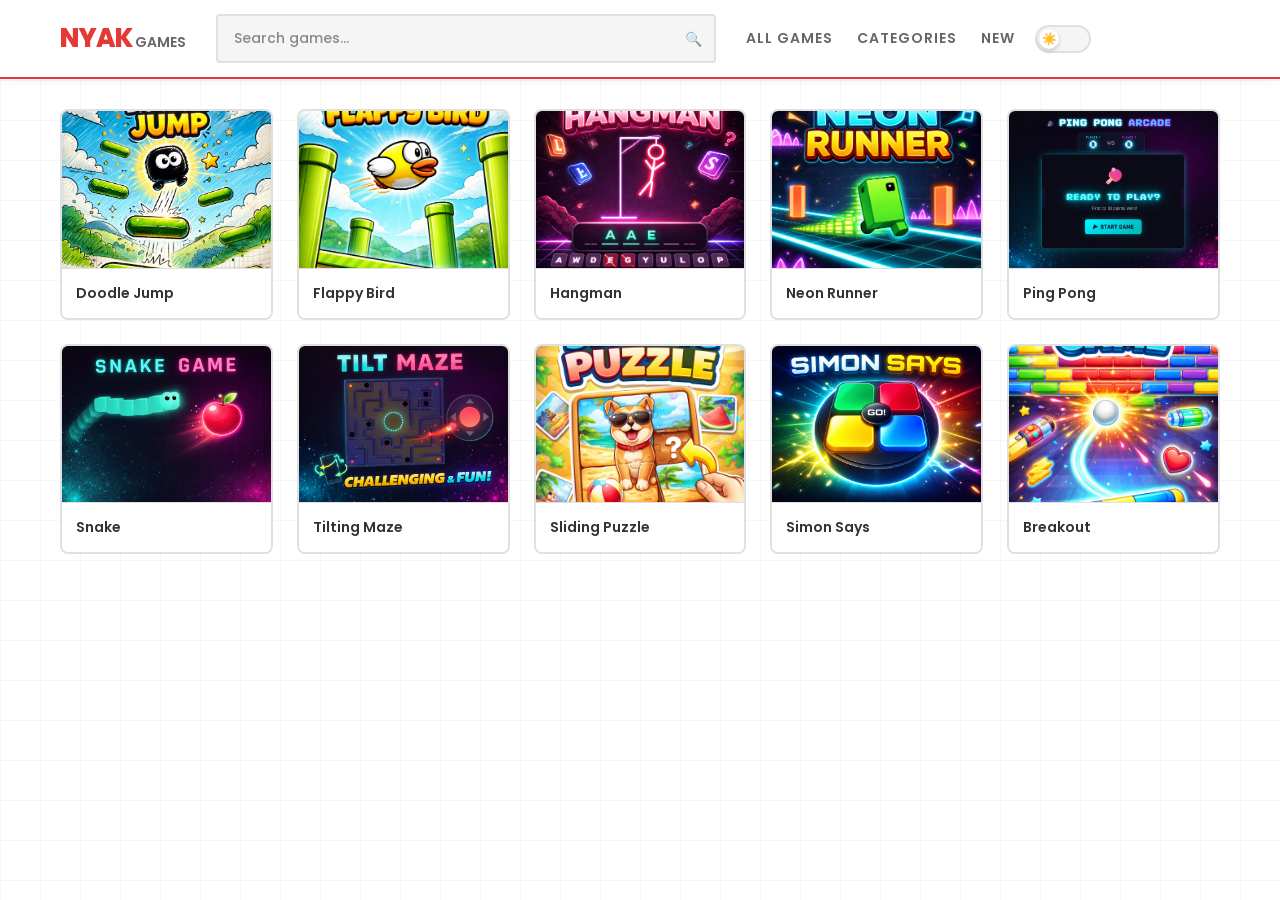
==== commit 0967a1e7: "Update index.html" ====
--- a/index.html
+++ b/index.html
@@ -136,13 +136,6 @@
                 <div class="card-title">Breakout</div>
             </a>
 
-            <!-- Game Card 11: Math Bingo -->
-            <a href="MATH_BINGO/index.html" class="game-card" data-game="math bingo">
-                <div class="card-image">
-                    <img src="NYAK_GAMES/images/MATH_BINGO.png" alt="Math Bingo">
-                </div>
-                <div class="card-title">Math Bingo</div>
-            </a>
         </div>
         
         <div class="no-results" id="noResults">
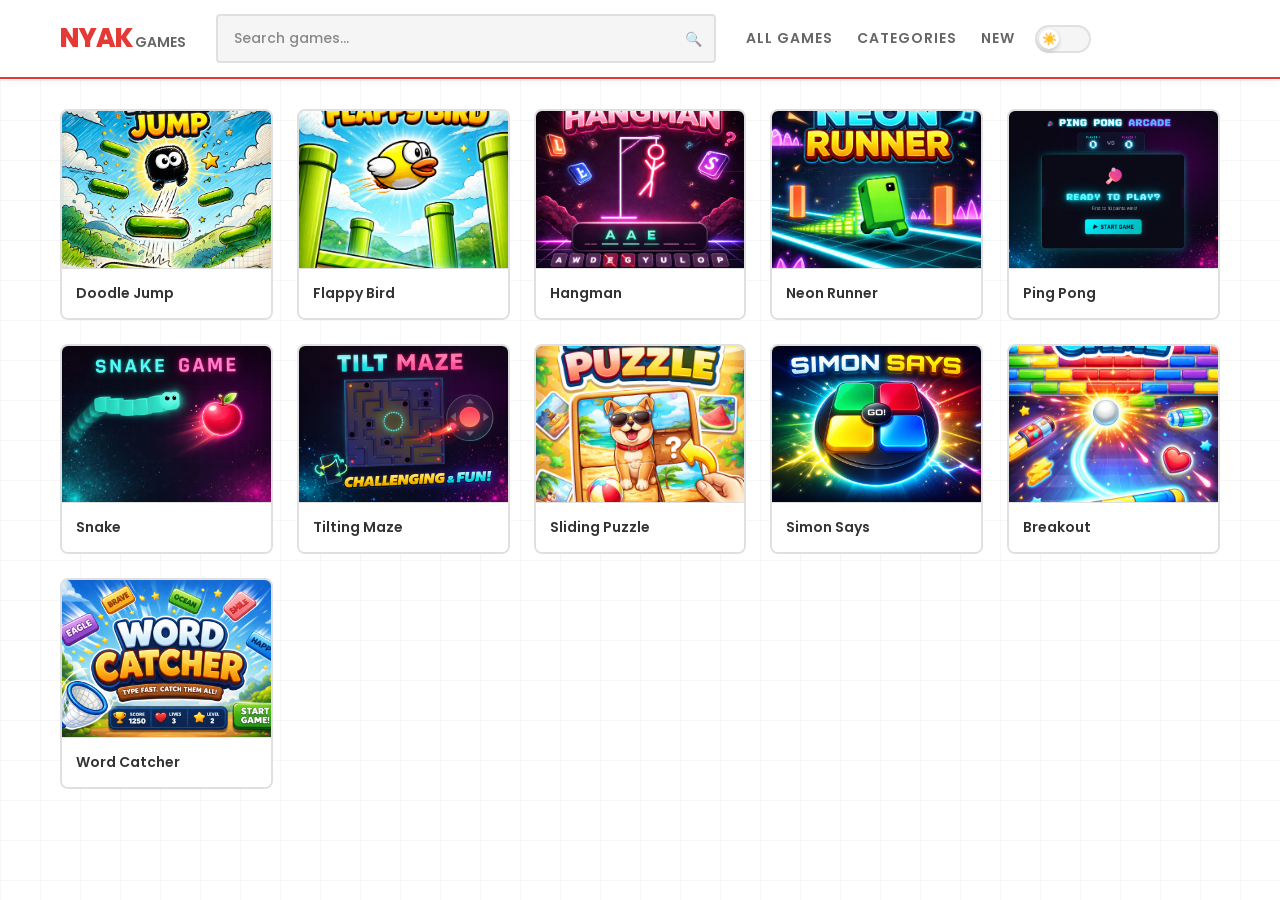
==== commit 93e68fb6: "Fix HTML structure and add Word Catcher game card" ====
--- a/index.html
+++ b/index.html
@@ -136,6 +136,13 @@
                 <div class="card-title">Breakout</div>
             </a>
 
+            <!-- Game Card 11: Word Catcher -->
+            <a href="WORD_CATCHER/index.html" class="game-card" data-game="word catcher">
+                <div class="card-image">
+                    <img src="NYAK_GAMES/images/WORD_CATCHER.png" alt="Word Catcher">
+                </div>
+                <div class="card-title">Word Catcher</div>
+            </a>
         </div>
         
         <div class="no-results" id="noResults">
